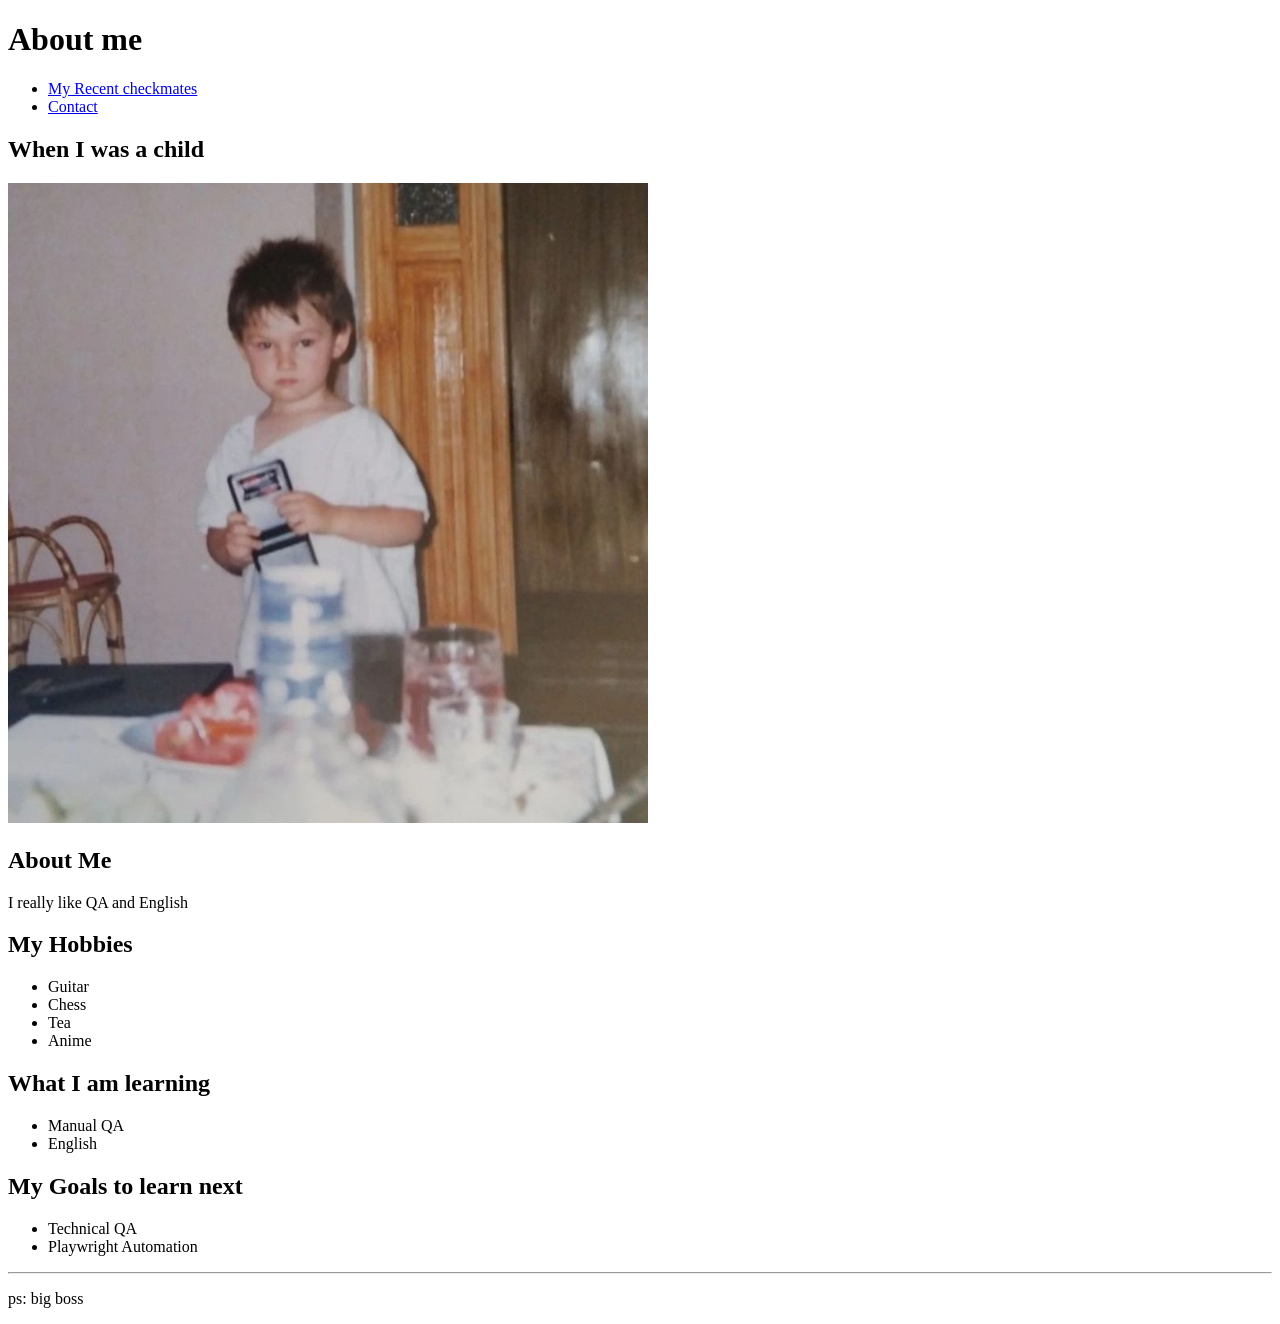
==== HTML/index.html @ f34d160a "homework 21.1" ====
<!DOCTYPE html>
<html lang="en">
<head>
    <meta charset="UTF-8">
    <title>legend</title>
</head>

<body>
    <header>
        <h1>About me</h1>
    </header>

    <nav>
        <ul>
            <li><a href="pages/gallery.html">My Recent checkmates</a></li>
            <li><a href="pages/contact.html">Contact</a></li>
        </ul>
    </nav>

    <main>
        <section id="Childhood">
            <h2>When I was a child</h2>
            <img src="photo/child.jpg" alt="Childhood">
        </section>

        <section id="about">
            <h2>About Me</h2>
            <p>I really like QA and English</p>
        </section>

        <section id="Hobbies">
            <h2>My Hobbies</h2>
            <ul>
                <li>Guitar</li>
                <li>Chess</li>
                <li>Tea</li>
                <li>Anime</li>
            </ul>
        </section>

        <section id="learning">
            <h2>What I am learning</h2>
            <ul>
                <li>Manual QA</li>
                <li>English</li>
            </ul>
        </section>

        <section id="goals">
            <h2>My Goals to learn next</h2>
            <ul>
                <li>Technical QA</li>
                <li>Playwright Automation</li>
            </ul>
        </section>
    </main>
    <hr>
    <footer><p>ps: big boss</p></footer>

</body> 
</html>
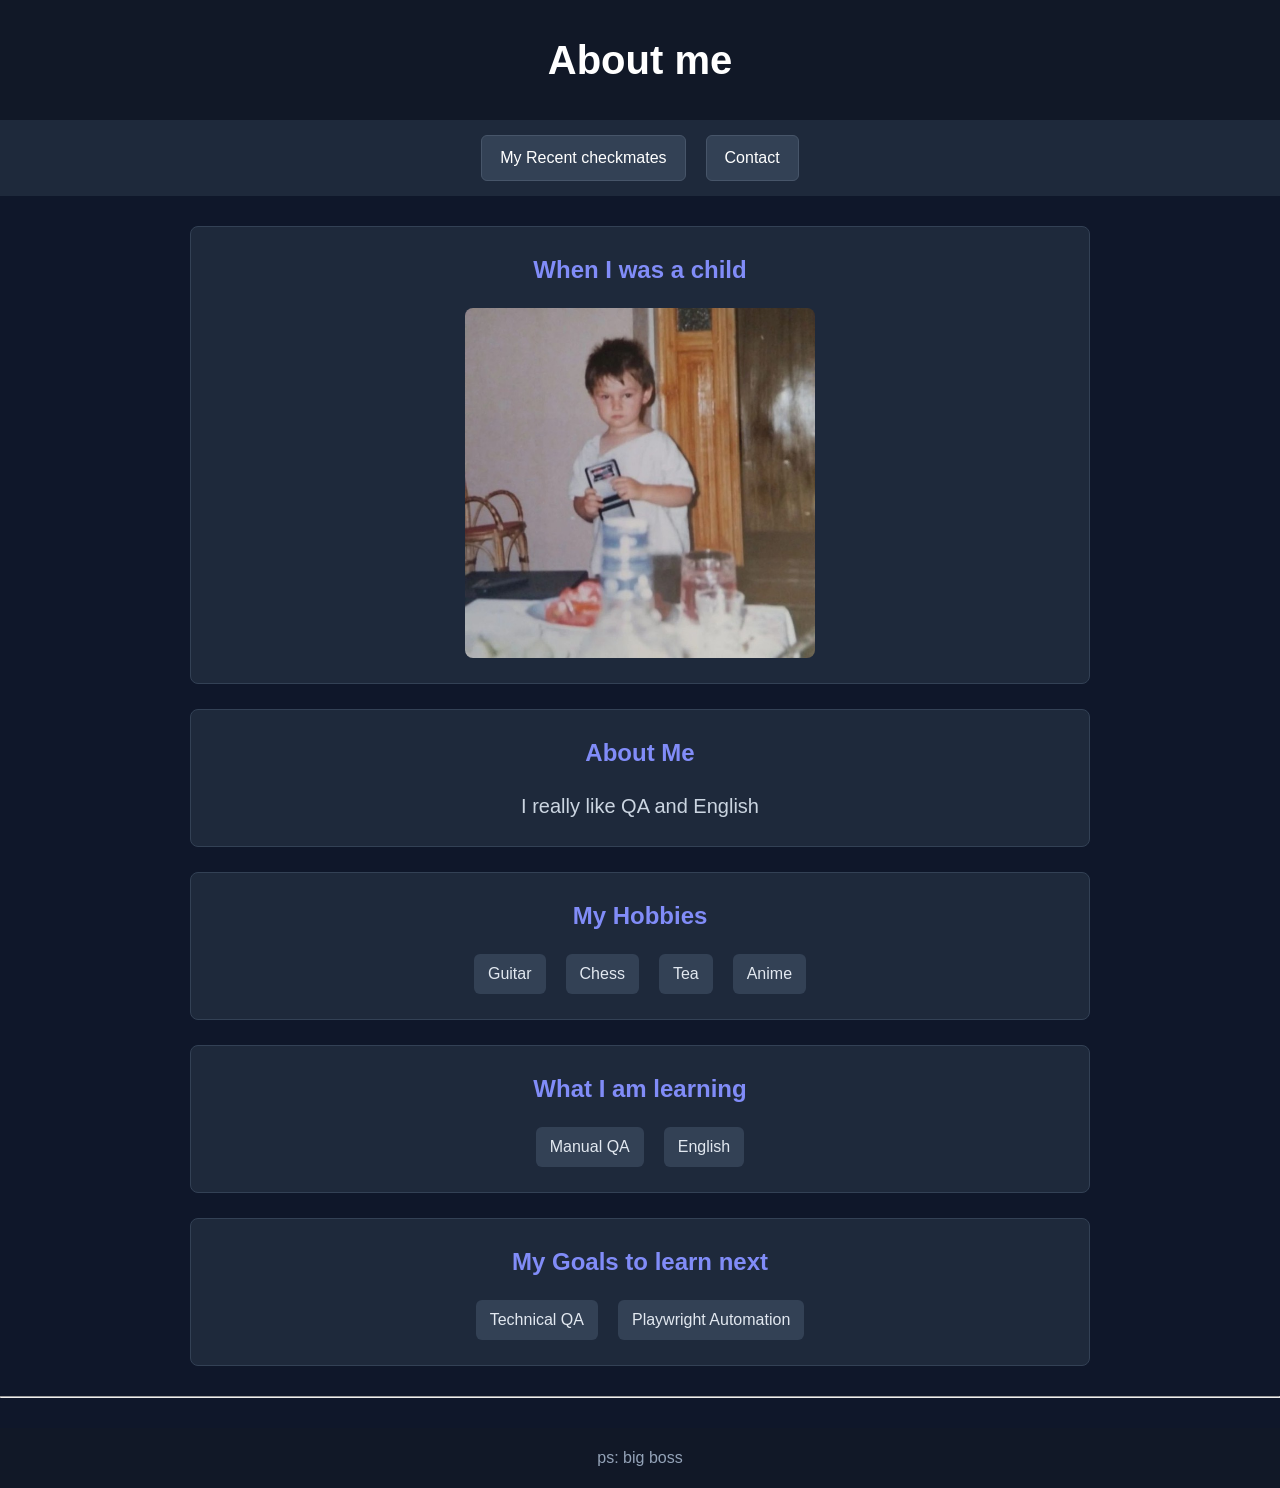
==== commit ea4924f7: "Add CSS homework 22.1" ====
--- a/HTML/index.html
+++ b/HTML/index.html
@@ -3,6 +3,7 @@
 <head>
     <meta charset="UTF-8">
     <title>legend</title>
+    <link rel="stylesheet" href="css/style.css">
 </head>
 
 <body>
@@ -25,7 +26,7 @@
 
         <section id="about">
             <h2>About Me</h2>
-            <p>I really like QA and English</p>
+            <p id="about-desc" class="about-text">I really like QA and English</p>
         </section>
 
         <section id="Hobbies">
--- a/HTML/css/style.css
+++ b/HTML/css/style.css
@@ -0,0 +1,191 @@
+* {
+    box-sizing: border-box;
+}
+
+body {
+    margin: 0;
+    background-color: #0f172a;
+    color: #e2e8f0;
+    font-family: Arial, sans-serif;
+    line-height: 1.5;
+}
+
+header {
+    background-color: #111827;
+    padding: 30px;
+}
+
+h1 {
+    margin: 0;
+    color: white;
+    font-size: 40px;
+    text-align: center;
+}
+
+h2 {
+    margin-top: 0;
+    color: #818cf8;
+    text-align: center;
+}
+
+nav {
+    background-color: #1e293b;
+    padding: 15px;
+}
+
+nav ul {
+    margin: 0;
+    padding: 0;
+    display: flex;
+    justify-content: center;
+    gap: 20px;
+    list-style: none;
+}
+
+nav a {
+    display: inline-block;
+    padding: 10px 18px;
+    background-color: #334155;
+    color: white;
+    border: 1px solid #475569;
+    border-radius: 6px;
+    text-decoration: none;
+}
+
+nav a:hover {
+    background-color: #6366f1;
+}
+
+main {
+    width: 85%;
+    max-width: 900px;
+    margin: 30px auto;
+}
+
+section {
+    background-color: #1e293b;
+    margin: 25px 0;
+    padding: 25px;
+    border: 1px solid #334155;
+    border-radius: 8px;
+}
+
+#Childhood img {
+    display: block;
+    width: 350px;
+    max-width: 100%;
+    margin: 20px auto 0;
+    border-radius: 8px;
+}
+
+.about-text {
+    margin-bottom: 0;
+    color: #cbd5e1;
+    font-size: 20px;
+    text-align: center;
+}
+
+#Hobbies ul,
+#learning ul,
+#goals ul {
+    margin-bottom: 0;
+    padding: 0;
+    display: flex;
+    justify-content: center;
+    gap: 20px;
+    list-style: none;
+}
+
+#Hobbies li,
+#learning li,
+#goals li {
+    padding: 8px 14px;
+    background-color: #334155;
+    border-radius: 6px;
+}
+
+#contact-info {
+    text-align: center;
+}
+
+#contact-info ul {
+    padding: 0;
+    list-style: none;
+}
+
+form {
+    width: 80%;
+    max-width: 600px;
+    margin: 0 auto;
+}
+
+input,
+select,
+textarea {
+    padding: 8px;
+    background-color: #0f172a;
+    color: white;
+    border: 1px solid #475569;
+    border-radius: 5px;
+    font-size: 16px;
+}
+
+textarea {
+    width: 100%;
+}
+
+input:focus,
+select:focus,
+textarea:focus {
+    border-color: #818cf8;
+}
+
+button {
+    display: block;
+    margin: 20px auto 0;
+    padding: 10px 22px;
+    background-color: #6366f1;
+    color: white;
+    border: 1px solid #818cf8;
+    border-radius: 6px;
+    font-size: 16px;
+}
+
+button:hover {
+    background-color: #4f46e5;
+}
+
+table {
+    width: 100%;
+}
+
+th,
+td {
+    padding: 10px;
+    text-align: center;
+}
+
+th {
+    color: #a5b4fc;
+}
+
+td img {
+    max-width: 100%;
+    border-radius: 6px;
+}
+
+#coolness {
+    text-align: center;
+}
+
+footer {
+    margin-top: 30px;
+    padding: 18px;
+    background-color: #111827;
+    color: #94a3b8;
+    text-align: center;
+}
+
+footer p {
+    margin: 0;
+}
